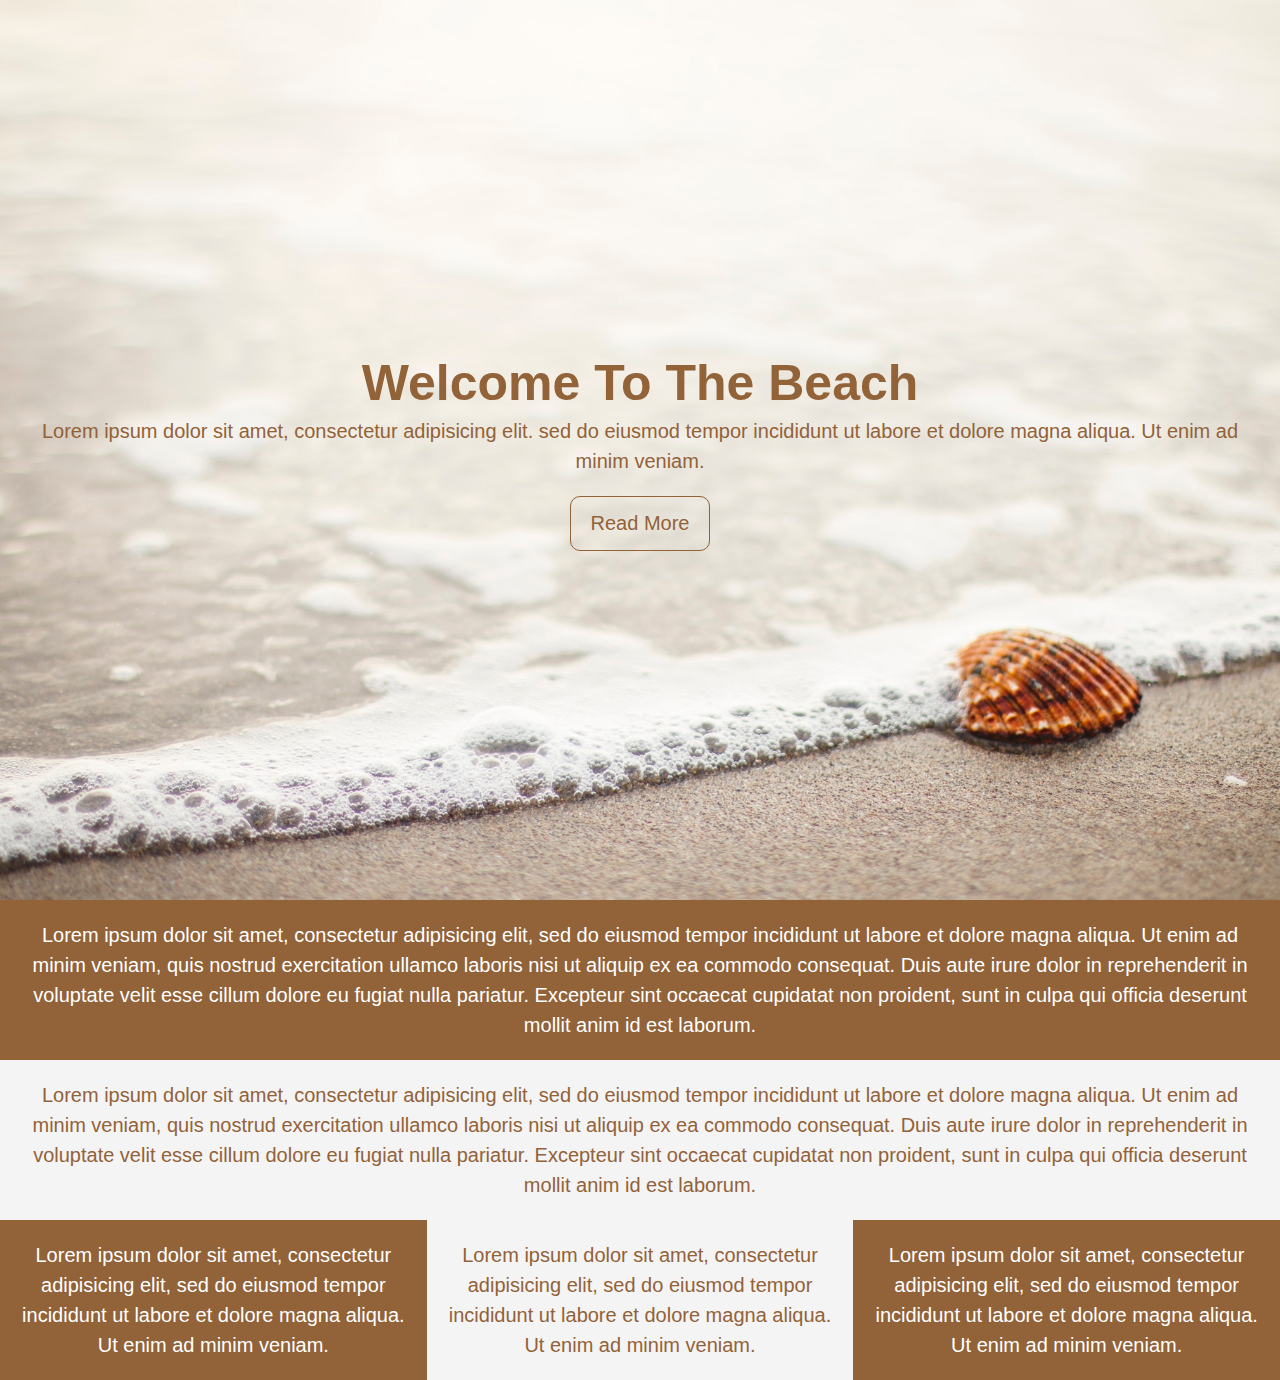
==== project01/beach.html @ 462daaeb "Add files via upload" ====
<!DOCTYPE html>
<html>
<head>
	<link rel="stylesheet" type="text/css" href="style.css">

	<title>Landing Page</title>
</head>
<body>
	<header id="showcase">
		<h1 id="mainHeading">Welcome To The Beach</h1>
		<p id="subHeading">Lorem ipsum dolor sit amet, consectetur adipisicing elit. sed do eiusmod	tempor incididunt ut labore et dolore magna aliqua. Ut enim ad minim veniam.</p>
		<button id="readMore">Read More</button>
	</header>

	<section class="full one">Lorem ipsum dolor sit amet, consectetur adipisicing elit, sed do eiusmod
	tempor incididunt ut labore et dolore magna aliqua. Ut enim ad minim veniam,
	quis nostrud exercitation ullamco laboris nisi ut aliquip ex ea commodo
	consequat. Duis aute irure dolor in reprehenderit in voluptate velit esse
	cillum dolore eu fugiat nulla pariatur. Excepteur sint occaecat cupidatat non
	proident, sunt in culpa qui officia deserunt mollit anim id est laborum.</section>

	<section class="full two">Lorem ipsum dolor sit amet, consectetur adipisicing elit, sed do eiusmod
	tempor incididunt ut labore et dolore magna aliqua. Ut enim ad minim veniam,
	quis nostrud exercitation ullamco laboris nisi ut aliquip ex ea commodo
	consequat. Duis aute irure dolor in reprehenderit in voluptate velit esse
	cillum dolore eu fugiat nulla pariatur. Excepteur sint occaecat cupidatat non
	proident, sunt in culpa qui officia deserunt mollit anim id est laborum.</section>

	<div class="flex">
	<section class="third one">Lorem ipsum dolor sit amet, consectetur adipisicing elit, sed do eiusmod
	tempor incididunt ut labore et dolore magna aliqua. Ut enim ad minim veniam.</section>

	<section class="third two">Lorem ipsum dolor sit amet, consectetur adipisicing elit, sed do eiusmod
	tempor incididunt ut labore et dolore magna aliqua. Ut enim ad minim veniam.</section>

	<section class="third three">Lorem ipsum dolor sit amet, consectetur adipisicing elit, sed do eiusmod
	tempor incididunt ut labore et dolore magna aliqua. Ut enim ad minim veniam.</section>
	</div>

</body>
</html>
---- project01/style.css ----
body{
	margin: 0;
	font-family: arial;
	color: #926239; 
}
#showcase{
	background-image: url('beachshowcase.jpg');
	background-size: cover;
	background-position: center;
	height: 100vh;

	display: flex;
	flex-direction: column;
	justify-content: center;
	align-items: center;
	padding: 0 30px;

	text-align: center;
}
#mainHeading{	
	font-size: 50px;
	line-height: 0;
}

#subHeading{
	margin-top: 0;
	line-height: 1.5;
	font-size: 20px;
}
#readMore{
	font-family: arial;
	font-size: 20px;
	color: #926239;

	padding: 15px 20px;

	border: 1px solid #926239;
	background-color: transparent;
	border-radius: 10px;
}
	#readMore:hover{
		border-color: transparent;
		color: #f4f4f4;
		background-color: #926239; 
	}
.full, .third{
	text-align: center;
	font-size: 20px;
	line-height: 1.5;
	padding: 20px;
}
section{
	background-color: #f4f4f4;
}
.full.one, .third.one, .third.three{
	background-color: #926239;
	color: #fff;
}
.flex{
	display: flex;		
}
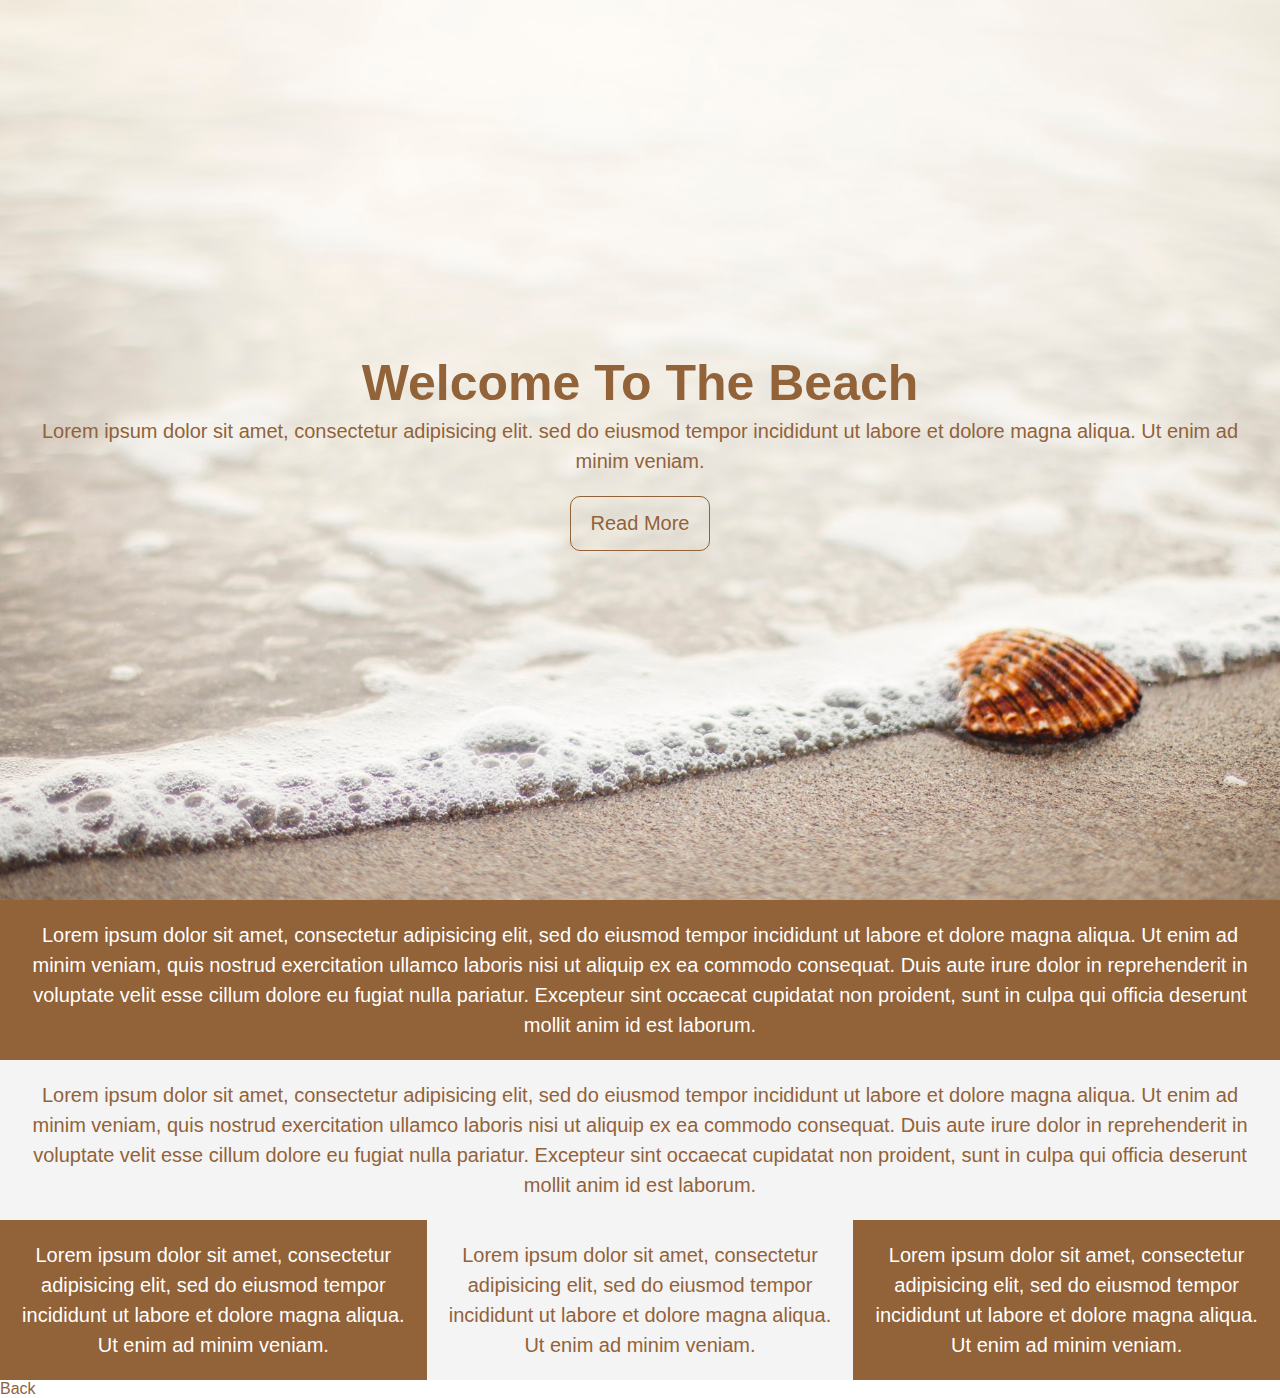
==== commit 6a1707d3: "Update beach.html" ====
--- a/project01/beach.html
+++ b/project01/beach.html
@@ -36,6 +36,7 @@
 	<section class="third three">Lorem ipsum dolor sit amet, consectetur adipisicing elit, sed do eiusmod
 	tempor incididunt ut labore et dolore magna aliqua. Ut enim ad minim veniam.</section>
 	</div>
-
+	
+	<div class="float">Back</div>
 </body>
-</html>+</html>
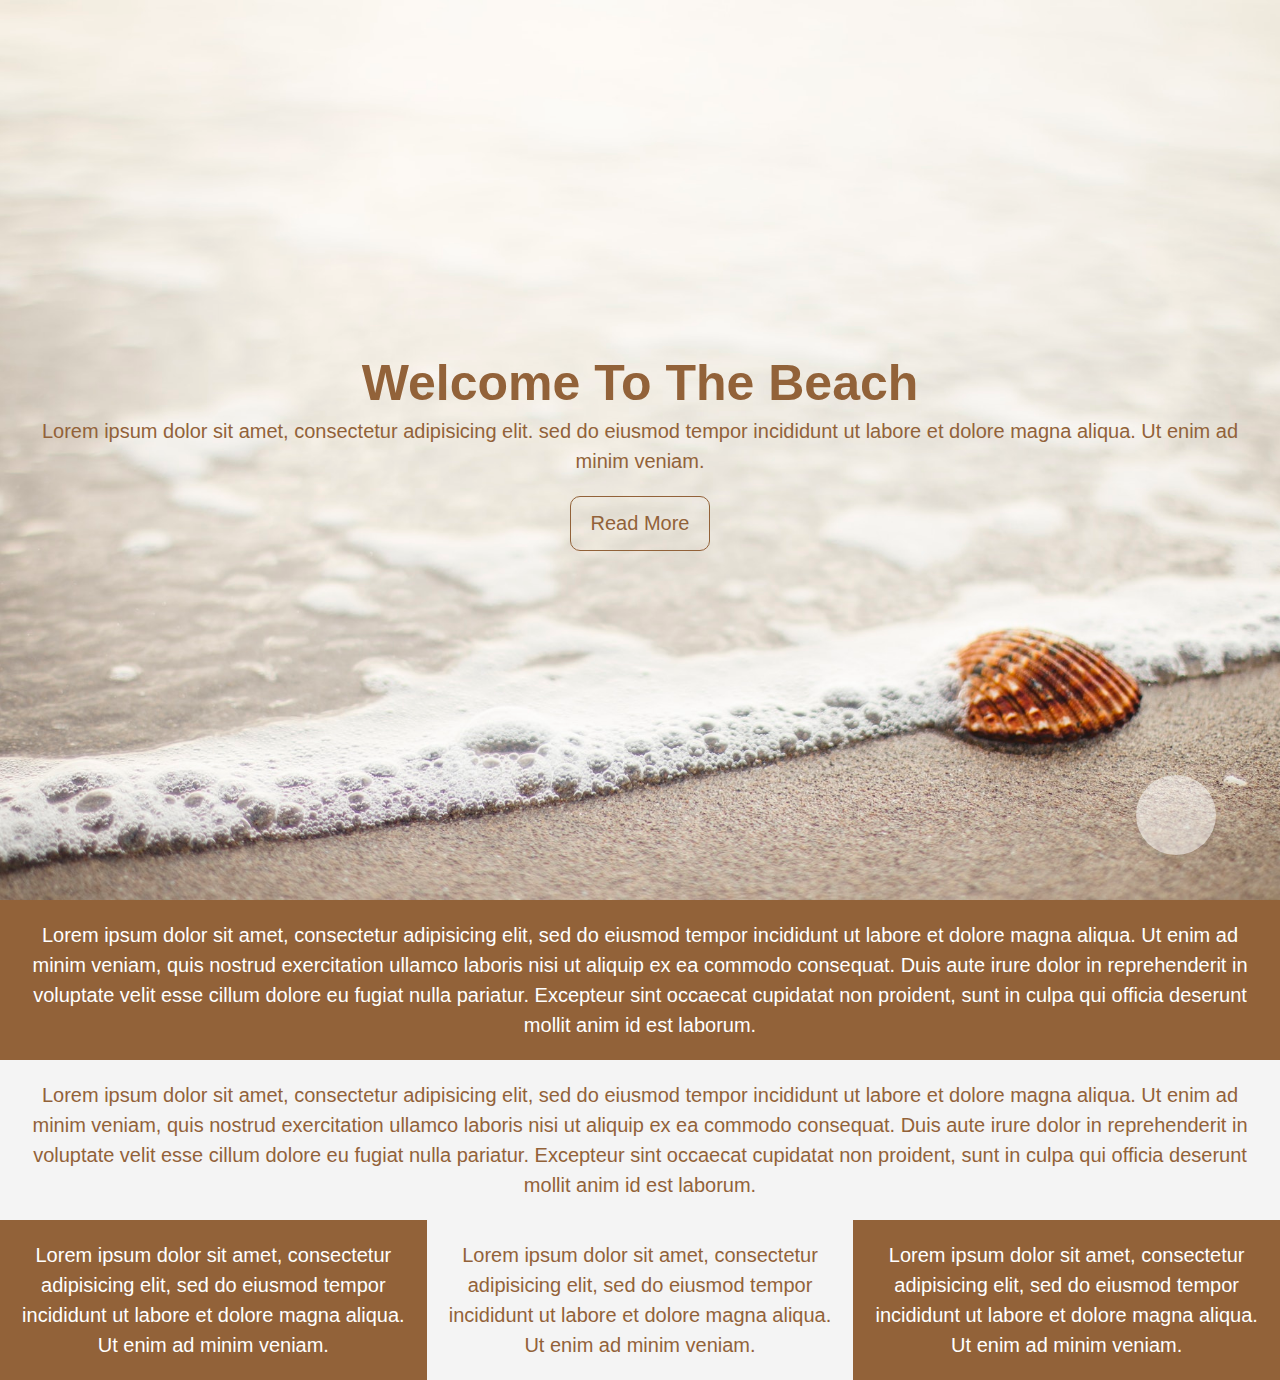
==== commit a5d98bca: "Update beach.html" ====
--- a/project01/beach.html
+++ b/project01/beach.html
@@ -37,6 +37,5 @@
 	tempor incididunt ut labore et dolore magna aliqua. Ut enim ad minim veniam.</section>
 	</div>
 	
-	<div class="float">Back</div>
-</body>
+<div class="float" ><a href="../index.html>"Back</a></div></body>
 </html>
--- a/project01/style.css
+++ b/project01/style.css
@@ -59,3 +59,27 @@
 .flex{
 	display: flex;		
 }
+
+.float{
+	display: flex;
+	align-items: center;
+	justify-content: center;
+	font-size: 20px;
+	font-weight: 900;
+	font-family: arial;
+	position: fixed;
+	bottom: 5%;
+	right: 5%;
+	background-color: #fff;
+	color: #559;
+	height: 80px;
+	width: 80px;
+	border-radius: 50%;
+	box-shadow: 0 5px rgba(0,0,0,0.1);	
+	cursor: pointer;
+
+	opacity: 50%;
+}
+	.float:hover{
+		opacity: 80%;
+	}
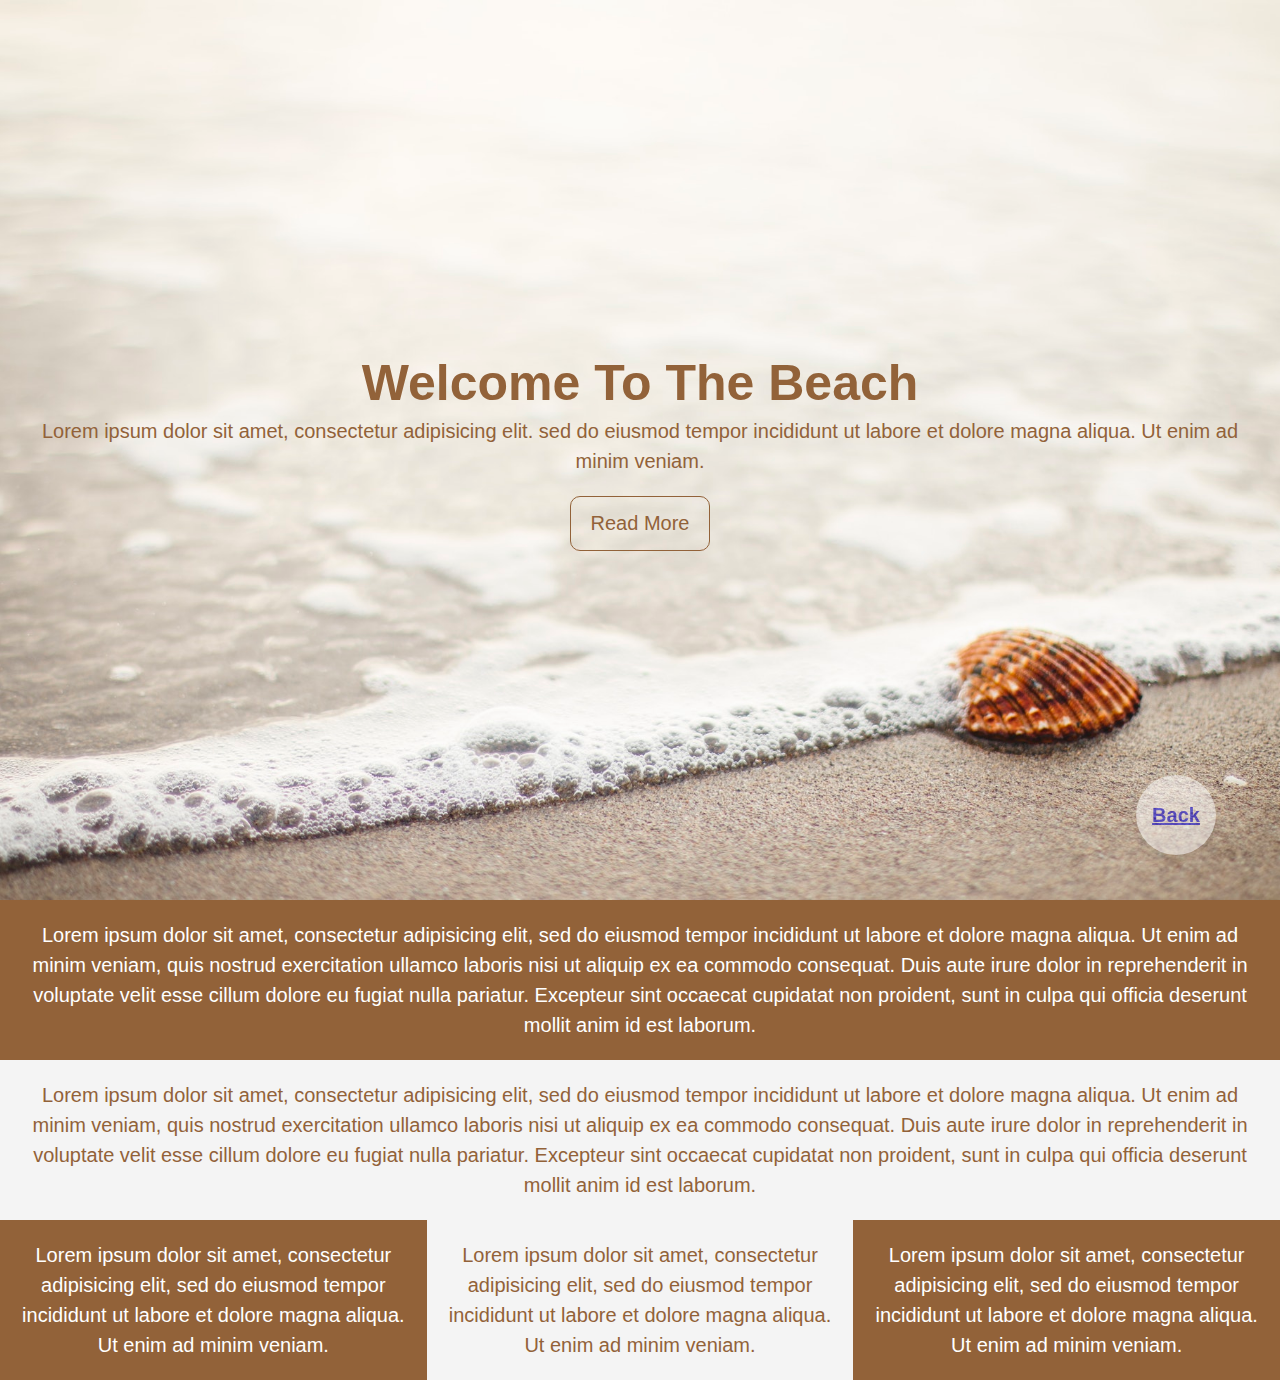
==== commit 42a7e3a4: "Update beach.html" ====
--- a/project01/beach.html
+++ b/project01/beach.html
@@ -37,5 +37,6 @@
 	tempor incididunt ut labore et dolore magna aliqua. Ut enim ad minim veniam.</section>
 	</div>
 	
-<div class="float" ><a href="../index.html>"Back</a></div></body>
+<div class="float" ><a href="../index.html">Back</a></div>
+</body>
 </html>
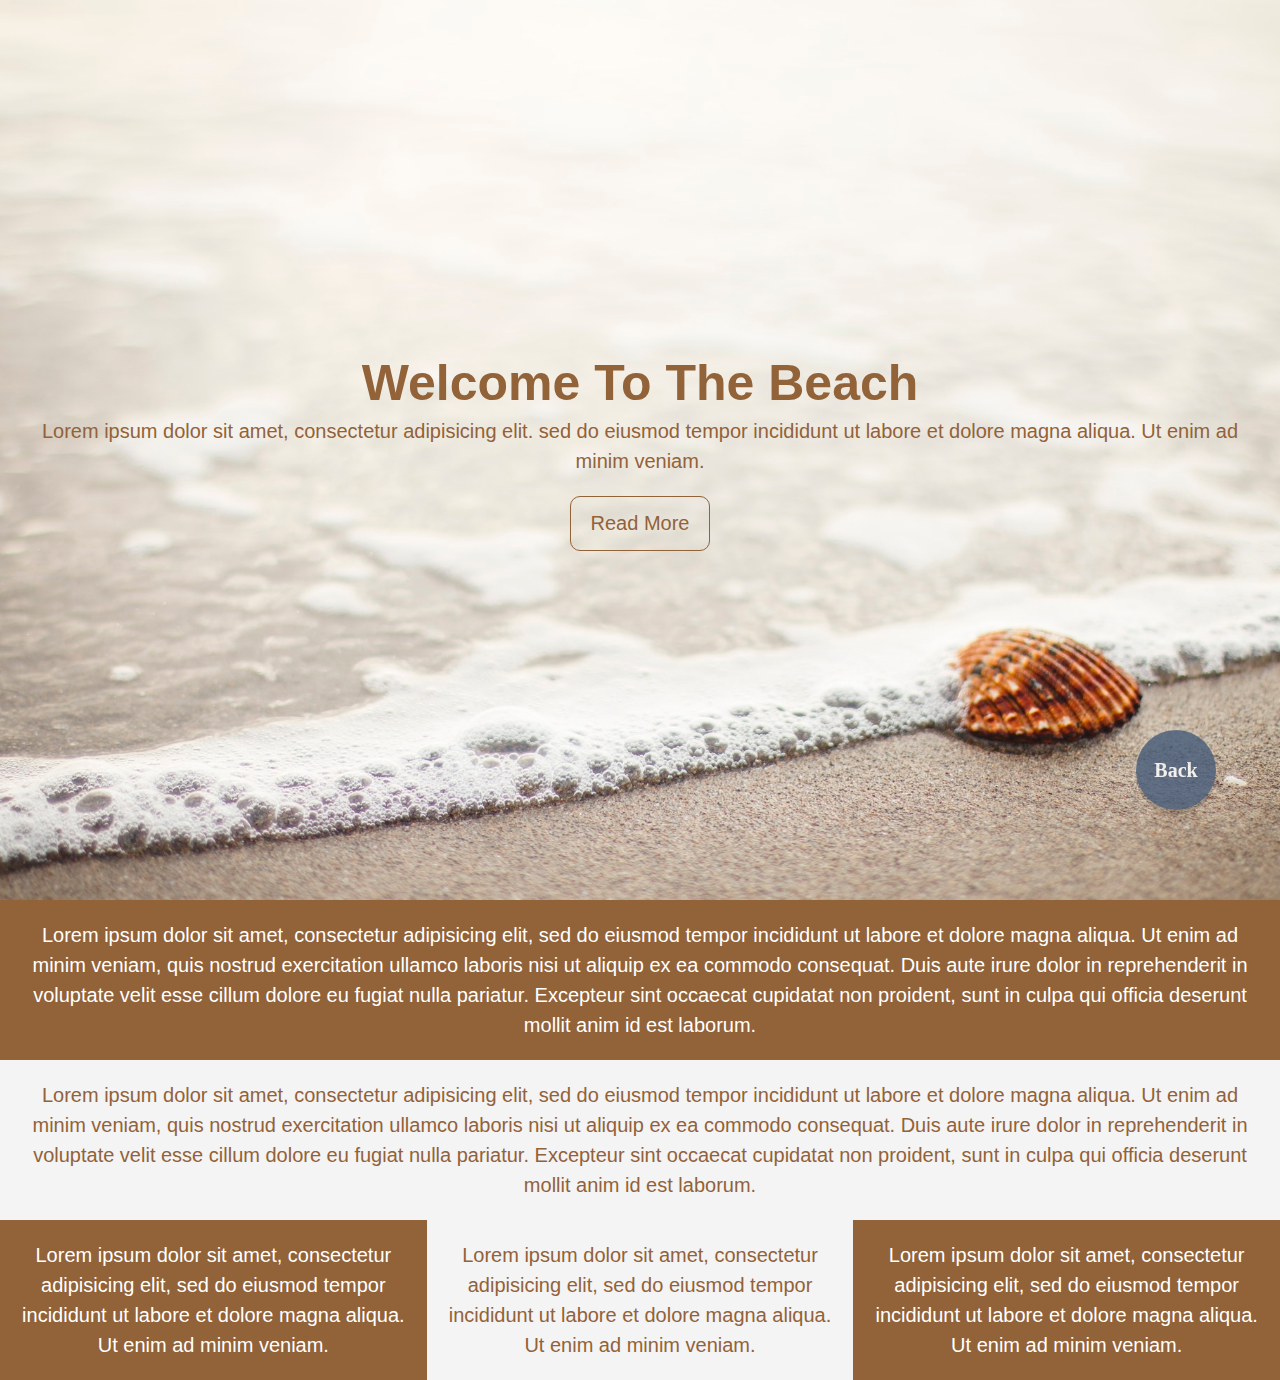
==== commit 864db4c8: "Add files via upload" ====
--- a/project01/beach.html
+++ b/project01/beach.html
@@ -2,6 +2,7 @@
 <html>
 <head>
 	<link rel="stylesheet" type="text/css" href="style.css">
+	<meta name="viewport" content="width=device-width, initial-scale=1.0">
 
 	<title>Landing Page</title>
 </head>
@@ -36,7 +37,9 @@
 	<section class="third three">Lorem ipsum dolor sit amet, consectetur adipisicing elit, sed do eiusmod
 	tempor incididunt ut labore et dolore magna aliqua. Ut enim ad minim veniam.</section>
 	</div>
-	
-<div class="float" ><a href="../index.html">Back</a></div>
+
+
+
+	<a href="../index.html"><div class="float">Back</div></a/
 </body>
-</html>
+</html>--- a/project01/style.css
+++ b/project01/style.css
@@ -66,20 +66,24 @@
 	justify-content: center;
 	font-size: 20px;
 	font-weight: 900;
-	font-family: arial;
+	font-family: cursive;
 	position: fixed;
-	bottom: 5%;
+	bottom: 10%;
 	right: 5%;
-	background-color: #fff;
-	color: #559;
+	background-color: #465C7A;
+	color: #fff;
 	height: 80px;
 	width: 80px;
 	border-radius: 50%;
-	box-shadow: 0 5px rgba(0,0,0,0.1);	
+	box-shadow: 0 5px rgba(0,0,0,0.2);	
 	cursor: pointer;
 
-	opacity: 50%;
+	opacity: 80%;
 }
 	.float:hover{
-		opacity: 80%;
+		opacity: 100%;
 	}
+
+@media screen and (max-width: 750px){
+	.flex{flex-direction: column;}
+}
